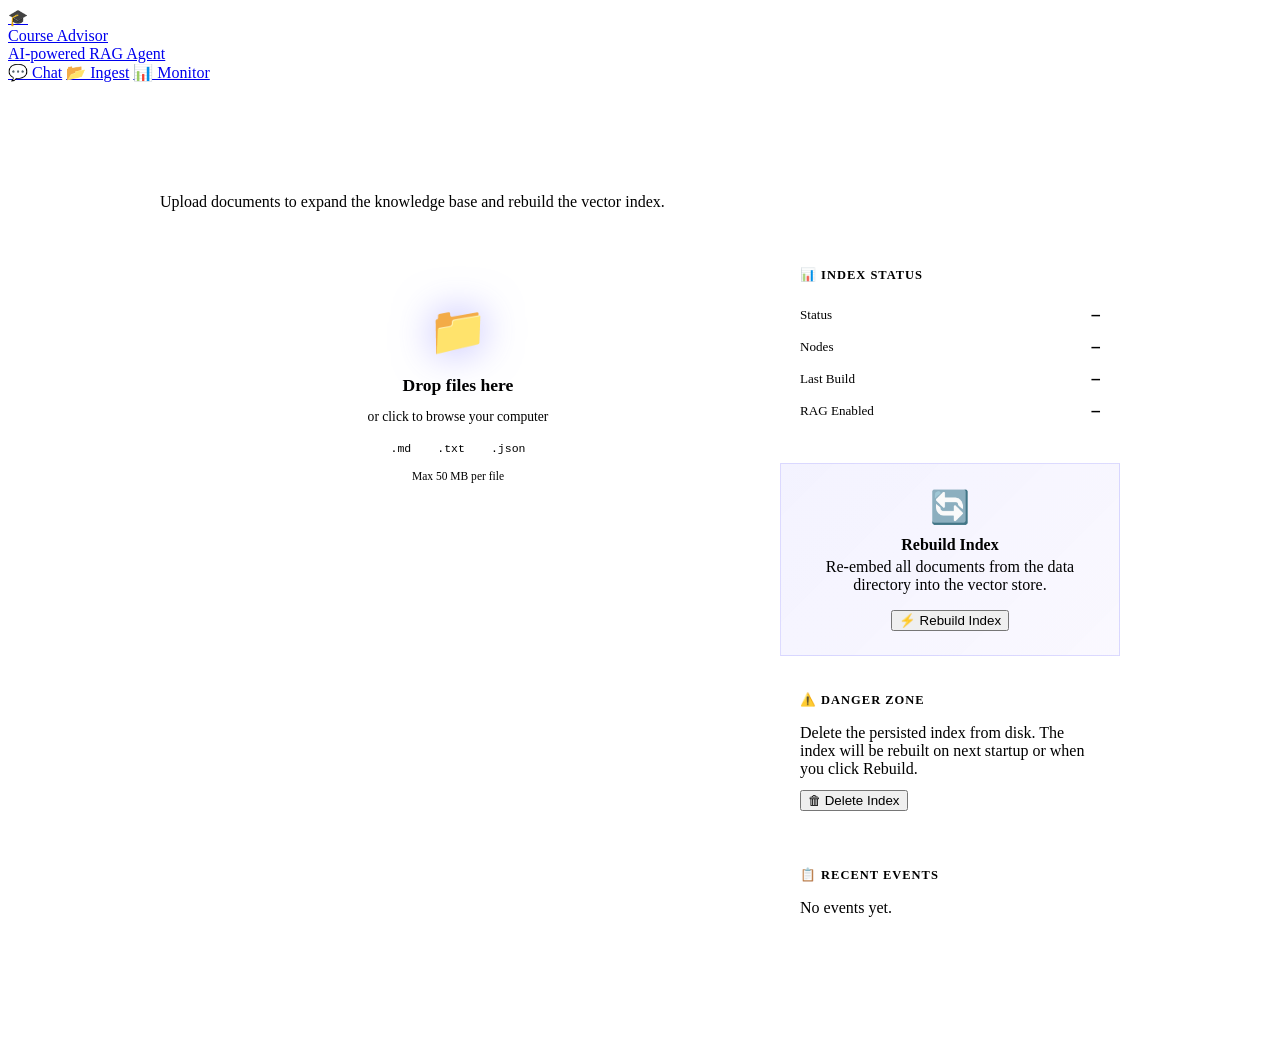
==== app/static/ingest.html @ 17b21879 "feat: full monitoring + ingestion + UI system for Course Advisor Agent - Add in-memory metrics store" ====
<!DOCTYPE html>
<html lang="en">
<head>
  <meta charset="UTF-8" />
  <meta name="viewport" content="width=device-width, initial-scale=1.0" />
  <title>Course Advisor — RAG Ingestion</title>
  <meta name="description" content="Upload documents and manage the RAG knowledge base index." />
  <link rel="stylesheet" href="/static/style.css" />
  <style>
    .ingest-layout {
      max-width: 960px;
      margin: 0 auto;
      padding: 40px 24px 80px;
    }

    .page-header {
      margin-bottom: 36px;
    }

    .page-header h1 {
      font-size: 1.75rem;
      font-weight: 800;
      letter-spacing: -0.04em;
      background: linear-gradient(135deg, var(--text-primary), var(--secondary));
      -webkit-background-clip: text;
      -webkit-text-fill-color: transparent;
      background-clip: text;
    }

    .page-header p {
      color: var(--text-secondary);
      margin-top: 6px;
    }

    /* ── Grid ────────────────────────────────────── */
    .ingest-grid {
      display: grid;
      grid-template-columns: 1fr 340px;
      gap: 24px;
    }

    @media (max-width: 720px) {
      .ingest-grid { grid-template-columns: 1fr; }
    }

    /* ── Drop Zone ───────────────────────────────── */
    .drop-zone {
      border: 2px dashed var(--glass-border);
      border-radius: var(--radius-xl);
      padding: 56px 40px;
      text-align: center;
      cursor: pointer;
      transition: all var(--dur) var(--ease);
      position: relative;
      background: var(--glass-bg);
    }

    .drop-zone.dragover {
      border-color: var(--primary);
      background: rgba(108,99,255,0.08);
      box-shadow: 0 0 0 4px rgba(108,99,255,0.12);
    }

    .drop-zone-icon {
      font-size: 3rem;
      margin-bottom: 16px;
      display: block;
      filter: drop-shadow(0 0 20px rgba(108,99,255,0.5));
    }

    .drop-zone h2 {
      font-size: 1.1rem;
      font-weight: 700;
      color: var(--text-primary);
      margin-bottom: 6px;
    }

    .drop-zone p {
      font-size: 0.85rem;
      color: var(--text-muted);
    }

    .drop-zone .file-input {
      position: absolute;
      inset: 0;
      opacity: 0;
      cursor: pointer;
      width: 100%;
      height: 100%;
    }

    /* ── File list ───────────────────────────────── */
    .file-list {
      margin-top: 20px;
      display: flex;
      flex-direction: column;
      gap: 10px;
    }

    .file-item {
      display: flex;
      align-items: center;
      gap: 12px;
      padding: 12px 16px;
      background: var(--glass-bg);
      border: 1px solid var(--glass-border);
      border-radius: var(--radius-md);
      transition: all var(--dur) var(--ease);
    }

    .file-item.uploading { border-color: rgba(108,99,255,0.4); }
    .file-item.done      { border-color: rgba(16,185,129,0.4); }
    .file-item.error     { border-color: rgba(239,68,68,0.4); }

    .file-icon {
      font-size: 1.5rem;
      flex-shrink: 0;
    }

    .file-meta { flex: 1; min-width: 0; }

    .file-name {
      font-size: 0.85rem;
      font-weight: 600;
      color: var(--text-primary);
      white-space: nowrap;
      overflow: hidden;
      text-overflow: ellipsis;
    }

    .file-size {
      font-size: 0.72rem;
      color: var(--text-muted);
    }

    .file-progress {
      height: 3px;
      background: var(--border);
      border-radius: 2px;
      margin-top: 6px;
      overflow: hidden;
    }

    .file-progress-bar {
      height: 100%;
      background: linear-gradient(90deg, var(--primary), var(--secondary));
      border-radius: 2px;
      transition: width 0.3s var(--ease);
    }

    .remove-btn {
      background: none;
      border: none;
      color: var(--text-muted);
      cursor: pointer;
      font-size: 1rem;
      padding: 4px;
      border-radius: var(--radius-sm);
      transition: color var(--dur) var(--ease);
      flex-shrink: 0;
    }

    .remove-btn:hover { color: var(--error); }

    /* ── Action buttons row ──────────────────────── */
    .action-row {
      display: flex;
      gap: 12px;
      margin-top: 20px;
    }

    /* ── Sidebar cards ───────────────────────────── */
    .side-card {
      padding: 20px;
      border-radius: var(--radius-lg);
      background: var(--glass-bg);
      border: 1px solid var(--glass-border);
      margin-bottom: 16px;
    }

    .side-card-title {
      font-size: 0.78rem;
      font-weight: 700;
      color: var(--text-muted);
      text-transform: uppercase;
      letter-spacing: 0.08em;
      margin-bottom: 16px;
    }

    .stat-row {
      display: flex;
      justify-content: space-between;
      align-items: center;
      padding: 8px 0;
      border-bottom: 1px solid var(--border);
    }

    .stat-row:last-child { border-bottom: none; }

    .stat-label {
      font-size: 0.82rem;
      color: var(--text-secondary);
    }

    .stat-value {
      font-size: 0.88rem;
      font-weight: 600;
      color: var(--text-primary);
      font-family: 'JetBrains Mono', monospace;
    }

    /* ── Rebuild button ──────────────────────────── */
    .rebuild-card {
      padding: 24px;
      border-radius: var(--radius-lg);
      background: linear-gradient(135deg, rgba(108,99,255,0.08), rgba(167,139,250,0.06));
      border: 1px solid rgba(108,99,255,0.2);
      margin-bottom: 16px;
      text-align: center;
    }

    .rebuild-icon {
      font-size: 2rem;
      margin-bottom: 10px;
    }

    /* ── Events log ──────────────────────────────── */
    .events-log {
      max-height: 200px;
      overflow-y: auto;
    }

    .event-item {
      display: flex;
      align-items: flex-start;
      gap: 10px;
      padding: 10px 0;
      border-bottom: 1px solid var(--border);
      font-size: 0.78rem;
    }

    .event-item:last-child { border-bottom: none; }

    .event-icon { flex-shrink: 0; font-size: 1rem; }

    .event-text { flex: 1; color: var(--text-secondary); }

    .event-time {
      color: var(--text-muted);
      white-space: nowrap;
    }

    /* ── Allowed ext chips ───────────────────────── */
    .ext-chips {
      display: flex;
      gap: 6px;
      flex-wrap: wrap;
      margin-top: 8px;
    }

    .ext-chip {
      padding: 3px 10px;
      background: var(--glass-bg);
      border: 1px solid var(--border);
      border-radius: var(--radius-full);
      font-size: 0.72rem;
      font-family: 'JetBrains Mono', monospace;
      color: var(--primary-light);
    }

    /* ── Rebuild progress ────────────────────────── */
    .rebuild-progress {
      display: none;
      margin-top: 14px;
    }

    .rebuild-progress.visible { display: block; }

    .rebuild-bar-track {
      height: 4px;
      background: var(--border);
      border-radius: 2px;
      overflow: hidden;
      margin-top: 8px;
    }

    .rebuild-bar-fill {
      height: 100%;
      background: linear-gradient(90deg, var(--primary), var(--secondary));
      border-radius: 2px;
      animation: indeterminate 1.5s infinite;
      width: 40%;
    }

    @keyframes indeterminate {
      0%   { transform: translateX(-100%); }
      100% { transform: translateX(350%); }
    }
  </style>
</head>
<body>

<!-- ── Navigation ───────────────────────────────────── -->
<nav class="nav">
  <a href="/" class="nav-brand">
    <div class="nav-logo">🎓</div>
    <div>
      <div class="nav-title">Course Advisor</div>
      <div class="nav-subtitle">AI-powered RAG Agent</div>
    </div>
  </a>
  <div class="nav-links">
    <a href="/" class="nav-link">💬 Chat</a>
    <a href="/ingest-ui" class="nav-link active">📂 Ingest</a>
    <a href="/monitor-ui" class="nav-link">📊 Monitor</a>
  </div>
</nav>

<!-- ── Page ─────────────────────────────────────────── -->
<div class="page">
  <div class="ingest-layout">

    <div class="page-header">
      <h1>📂 RAG Knowledge Base</h1>
      <p>Upload documents to expand the knowledge base and rebuild the vector index.</p>
    </div>

    <div class="ingest-grid">

      <!-- Left column -->
      <div>
        <!-- Drop zone -->
        <div class="drop-zone" id="drop-zone">
          <input type="file" class="file-input" id="file-input"
                 multiple accept=".md,.txt,.json" />
          <span class="drop-zone-icon">📁</span>
          <h2>Drop files here</h2>
          <p>or click to browse your computer</p>
          <div class="ext-chips" style="justify-content:center;margin-top:12px;">
            <span class="ext-chip">.md</span>
            <span class="ext-chip">.txt</span>
            <span class="ext-chip">.json</span>
          </div>
          <p style="margin-top:12px;font-size:0.72rem;">Max 50 MB per file</p>
        </div>

        <!-- File list -->
        <div class="file-list" id="file-list"></div>

        <!-- Actions -->
        <div class="action-row" id="action-row" style="display:none;">
          <button class="btn btn-primary" id="btn-upload-all">
            ⬆ Upload All Files
          </button>
          <button class="btn btn-secondary" id="btn-clear-list">
            ✕ Clear
          </button>
        </div>
      </div>

      <!-- Right sidebar -->
      <div>

        <!-- Index status -->
        <div class="side-card" id="status-card">
          <div class="side-card-title">📊 Index Status</div>
          <div class="stat-row">
            <span class="stat-label">Status</span>
            <span class="stat-value" id="idx-status">—</span>
          </div>
          <div class="stat-row">
            <span class="stat-label">Nodes</span>
            <span class="stat-value" id="idx-nodes">—</span>
          </div>
          <div class="stat-row">
            <span class="stat-label">Last Build</span>
            <span class="stat-value" id="idx-last-build">—</span>
          </div>
          <div class="stat-row">
            <span class="stat-label">RAG Enabled</span>
            <span class="stat-value" id="idx-rag">—</span>
          </div>
        </div>

        <!-- Rebuild card -->
        <div class="rebuild-card">
          <div class="rebuild-icon">🔄</div>
          <div style="font-weight:700;margin-bottom:4px;">Rebuild Index</div>
          <div class="text-xs text-muted" style="margin-bottom:16px;">
            Re-embed all documents from the data directory into the vector store.
          </div>
          <button class="btn btn-primary w-full" id="btn-rebuild">
            ⚡ Rebuild Index
          </button>
          <div class="rebuild-progress" id="rebuild-progress">
            <div class="text-xs text-muted" style="margin-top:12px;">Rebuilding index…</div>
            <div class="rebuild-bar-track"><div class="rebuild-bar-fill"></div></div>
          </div>
        </div>

        <!-- Danger zone -->
        <div class="side-card">
          <div class="side-card-title">⚠️ Danger Zone</div>
          <p class="text-xs text-muted" style="margin-bottom:12px;">
            Delete the persisted index from disk. The index will be rebuilt on next startup or when you click Rebuild.
          </p>
          <button class="btn btn-danger btn-sm w-full" id="btn-delete-index">
            🗑 Delete Index
          </button>
        </div>

        <!-- Events log -->
        <div class="side-card">
          <div class="side-card-title">📋 Recent Events</div>
          <div class="events-log" id="events-log">
            <div class="text-xs text-muted">No events yet.</div>
          </div>
        </div>

      </div>
    </div>
  </div>
</div>

<div id="toast-container"></div>

<script>
/* ══════════════════════════════════════════════════
   Ingest UI — vanilla JS
   ══════════════════════════════════════════════════ */

const $ = id => document.getElementById(id);

// ── State ──────────────────────────────────────────
let pendingFiles = []; // File objects waiting to be uploaded
let statusInterval = null;

// ── DOM ────────────────────────────────────────────
const dropZone     = $('drop-zone');
const fileInput    = $('file-input');
const fileList     = $('file-list');
const actionRow    = $('action-row');
const btnUploadAll = $('btn-upload-all');
const btnClearList = $('btn-clear-list');
const btnRebuild   = $('btn-rebuild');
const btnDelete    = $('btn-delete-index');
const eventsLog    = $('events-log');
const rebuildProg  = $('rebuild-progress');

// ── Drop zone ──────────────────────────────────────
dropZone.addEventListener('dragover', e => {
  e.preventDefault();
  dropZone.classList.add('dragover');
});

dropZone.addEventListener('dragleave', () => dropZone.classList.remove('dragover'));

dropZone.addEventListener('drop', e => {
  e.preventDefault();
  dropZone.classList.remove('dragover');
  addFiles([...e.dataTransfer.files]);
});

fileInput.addEventListener('change', () => {
  addFiles([...fileInput.files]);
  fileInput.value = '';
});

function addFiles(files) {
  const allowed = ['.md', '.txt', '.json'];
  files.forEach(f => {
    const ext = '.' + f.name.split('.').pop().toLowerCase();
    if (!allowed.includes(ext)) {
      toast(`${f.name} — unsupported type (${ext})`, 'error');
      return;
    }
    if (f.size > 50 * 1024 * 1024) {
      toast(`${f.name} exceeds 50 MB limit`, 'error');
      return;
    }
    if (pendingFiles.find(p => p.name === f.name)) return; // dedupe
    pendingFiles.push(f);
  });
  renderFileList();
}

function renderFileList() {
  fileList.innerHTML = '';
  if (pendingFiles.length === 0) {
    actionRow.style.display = 'none';
    return;
  }
  actionRow.style.display = 'flex';

  pendingFiles.forEach((f, i) => {
    const ext = f.name.split('.').pop().toLowerCase();
    const icon = ext === 'json' ? '📋' : ext === 'md' ? '📝' : '📄';
    const el = document.createElement('div');
    el.className = 'file-item';
    el.id = `file-item-${i}`;
    el.innerHTML = `
      <span class="file-icon">${icon}</span>
      <div class="file-meta">
        <div class="file-name">${escHtml(f.name)}</div>
        <div class="file-size">${formatBytes(f.size)} · .${ext}</div>
        <div class="file-progress" style="display:none" id="prog-${i}">
          <div class="file-progress-bar" id="prog-bar-${i}" style="width:0%"></div>
        </div>
      </div>
      <button class="remove-btn" onclick="removeFile(${i})" title="Remove">✕</button>`;
    fileList.appendChild(el);
  });
}

function removeFile(i) {
  pendingFiles.splice(i, 1);
  renderFileList();
}

// ── Upload all ─────────────────────────────────────
btnUploadAll.addEventListener('click', async () => {
  if (pendingFiles.length === 0) return;

  btnUploadAll.disabled = true;
  btnUploadAll.textContent = '⬆ Uploading…';

  let succeeded = 0;
  let failed = 0;

  for (let i = 0; i < pendingFiles.length; i++) {
    const f = pendingFiles[i];
    const item = $(`file-item-${i}`);
    const prog = $(`prog-${i}`);
    const progBar = $(`prog-bar-${i}`);

    item.classList.add('uploading');
    prog.style.display = 'block';
    progBar.style.width = '30%';

    try {
      const fd = new FormData();
      fd.append('file', f);

      const res = await fetch('/ingest/upload', { method: 'POST', body: fd });
      progBar.style.width = '100%';

      if (!res.ok) {
        const err = await res.json().catch(() => ({}));
        throw new Error(err.detail || res.statusText);
      }

      item.classList.remove('uploading');
      item.classList.add('done');
      addEvent('upload', `📤 ${f.name} uploaded`, true);
      succeeded++;

    } catch (err) {
      item.classList.remove('uploading');
      item.classList.add('error');
      addEvent('upload', `❌ ${f.name}: ${err.message}`, false);
      failed++;
      toast(`Upload failed: ${f.name}`, 'error');
    }
  }

  btnUploadAll.textContent = `✓ Done (${succeeded} uploaded)`;
  setTimeout(() => {
    pendingFiles = [];
    renderFileList();
    btnUploadAll.disabled = false;
    btnUploadAll.textContent = '⬆ Upload All Files';
  }, 2500);

  if (succeeded > 0) {
    toast(`${succeeded} file(s) uploaded. Click Rebuild to update the index.`, 'success');
  }
});

btnClearList.addEventListener('click', () => {
  pendingFiles = [];
  renderFileList();
});

// ── Rebuild ────────────────────────────────────────
btnRebuild.addEventListener('click', async () => {
  const confirmed = confirm('Start a full index rebuild? This may take several minutes.');
  if (!confirmed) return;

  btnRebuild.disabled = true;
  btnRebuild.textContent = '⏳ Starting rebuild…';
  rebuildProg.classList.add('visible');

  try {
    const res = await fetch('/ingest/rebuild', { method: 'POST' });
    const data = await res.json();

    if (res.status === 409) {
      toast('A rebuild is already in progress!', 'warning');
      return;
    }

    if (!res.ok) throw new Error(data.detail || res.statusText);

    toast('Rebuild started in background. Status updates below.', 'info');
    addEvent('rebuild', '🔄 Index rebuild started…', true);
    btnRebuild.textContent = '⏳ Rebuilding…';

    // Poll status
    pollRebuildStatus();

  } catch (err) {
    toast('Rebuild failed: ' + err.message, 'error');
    addEvent('rebuild', '❌ Rebuild failed: ' + err.message, false);
    resetRebuildBtn();
  }
});

function pollRebuildStatus() {
  if (statusInterval) clearInterval(statusInterval);

  statusInterval = setInterval(async () => {
    try {
      const res = await fetch('/ingest/status');
      const data = await res.json();
      renderStatus(data);

      if (!data.rebuild_in_progress) {
        clearInterval(statusInterval);
        statusInterval = null;
        resetRebuildBtn();
        rebuildProg.classList.remove('visible');

        const info = data.last_rebuild_info || {};
        if (info.status === 'completed') {
          addEvent('rebuild', `✅ Rebuild done: ${info.node_count} nodes in ${info.duration_ms?.toFixed(0)}ms`, true);
          toast(`Rebuild complete! ${info.node_count} nodes indexed.`, 'success');
        } else if (info.status === 'failed') {
          addEvent('rebuild', `❌ Rebuild failed: ${info.error}`, false);
          toast('Rebuild failed: ' + info.error, 'error');
        }
      }
    } catch (e) { /* ignore transient errors */ }
  }, 3000);
}

function resetRebuildBtn() {
  btnRebuild.disabled = false;
  btnRebuild.textContent = '⚡ Rebuild Index';
}

// ── Delete index ───────────────────────────────────
btnDelete.addEventListener('click', async () => {
  const confirmed = confirm('Delete the persisted index? You will need to rebuild to use RAG.');
  if (!confirmed) return;

  try {
    const res = await fetch('/ingest/index', { method: 'DELETE' });
    const data = await res.json();
    if (!res.ok) throw new Error(data.detail);
    toast('Index deleted.', 'info');
    addEvent('delete', '🗑 Index deleted from disk', true);
    loadStatus();
  } catch (err) {
    toast('Delete failed: ' + err.message, 'error');
  }
});

// ── Status ─────────────────────────────────────────
async function loadStatus() {
  try {
    const res = await fetch('/ingest/status');
    const data = await res.json();
    renderStatus(data);

    // Load events from metrics
    const mres = await fetch('/metrics/summary');
    const mdata = await mres.json();
    const events = (mdata.ingest_events || []).reverse();
    if (events.length > 0) {
      eventsLog.innerHTML = '';
      events.forEach(e => {
        addEventEl(e.action, getEventText(e), e.success, e.timestamp);
      });
    }
  } catch (e) {
    console.warn('Status load failed:', e);
  }
}

function getEventText(e) {
  if (e.action === 'upload')  return `📤 ${e.filename || 'file'} uploaded`;
  if (e.action === 'rebuild') {
    if (e.success) return `✅ Rebuild: ${e.node_count_after} nodes (${e.duration_ms?.toFixed(0)}ms)`;
    return `❌ Rebuild failed: ${e.error_msg}`;
  }
  if (e.action === 'delete')  return '🗑 Index deleted';
  return e.action;
}

function renderStatus(data) {
  $('idx-status').innerHTML = data.index_exists
    ? '<span class="badge badge-success">✓ Ready</span>'
    : '<span class="badge badge-warning">⚠ Not built</span>';

  $('idx-nodes').textContent = data.node_count?.toLocaleString() ?? '0';
  $('idx-last-build').textContent = data.last_build_time
    ? new Date(data.last_build_time).toLocaleString()
    : 'Never';
  $('idx-rag').innerHTML = data.rag_enabled
    ? '<span class="badge badge-success">Enabled</span>'
    : '<span class="badge badge-error">Disabled</span>';
}

// ── Events log ─────────────────────────────────────
function addEvent(action, text, success, ts) {
  if (eventsLog.querySelector('.text-xs.text-muted')) eventsLog.innerHTML = '';
  addEventEl(action, text, success, ts || new Date().toISOString());
}

function addEventEl(action, text, success, ts) {
  const el = document.createElement('div');
  el.className = 'event-item';
  el.innerHTML = `
    <span class="event-icon">${success ? '✅' : '❌'}</span>
    <span class="event-text">${escHtml(text)}</span>
    <span class="event-time">${relTime(ts)}</span>`;
  eventsLog.insertBefore(el, eventsLog.firstChild);
}

// ── Helpers ────────────────────────────────────────
function formatBytes(b) {
  if (b < 1024)       return b + ' B';
  if (b < 1048576)    return (b / 1024).toFixed(1) + ' KB';
  return (b / 1048576).toFixed(1) + ' MB';
}

function escHtml(s) {
  return String(s)
    .replace(/&/g,'&amp;').replace(/</g,'&lt;')
    .replace(/>/g,'&gt;').replace(/"/g,'&quot;');
}

function relTime(iso) {
  try {
    const d = (Date.now() - new Date(iso).getTime()) / 1000;
    if (d < 60) return 'just now';
    if (d < 3600) return Math.floor(d/60) + 'm ago';
    return Math.floor(d/3600) + 'h ago';
  } catch { return ''; }
}

function toast(msg, type = 'info') {
  const t = document.createElement('div');
  t.className = `toast toast-${type}`;
  const icon = type === 'success' ? '✅' : type === 'error' ? '❌' : type === 'warning' ? '⚠️' : 'ℹ️';
  t.innerHTML = icon + ' ' + escHtml(msg);
  $('toast-container').appendChild(t);
  setTimeout(() => t.remove(), 4500);
}

// ── Init ───────────────────────────────────────────
loadStatus();
setInterval(loadStatus, 15000);
</script>

</body>
</html>
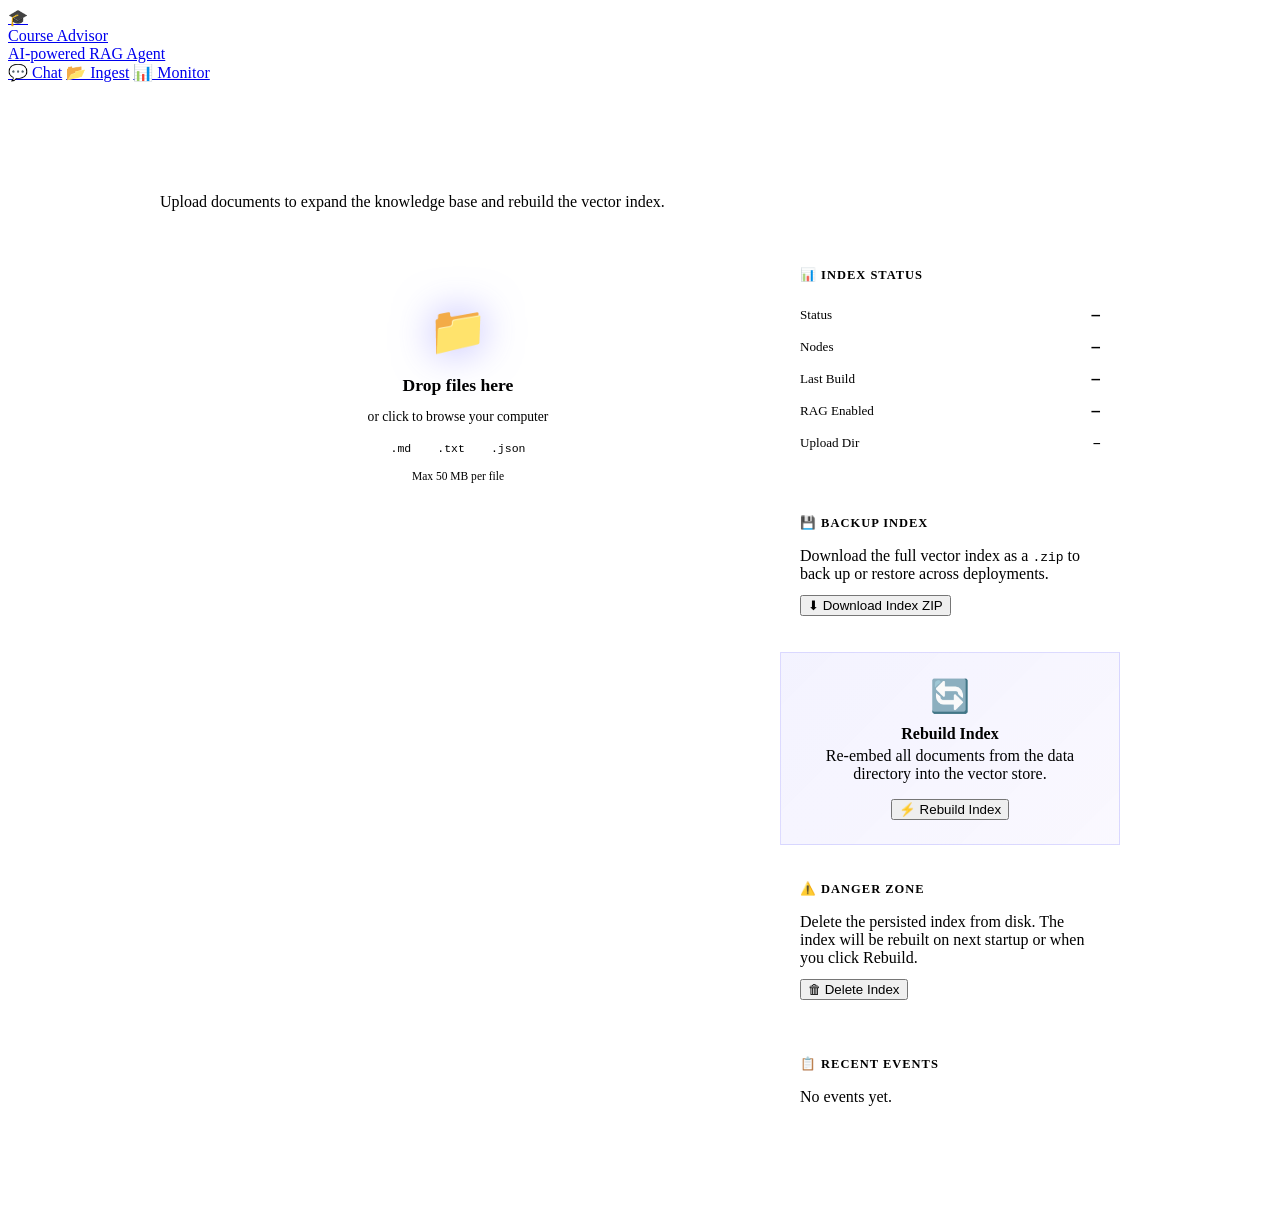
==== commit e3e9364a: "fix(chat,ingestion): resolve Groq tool schema issue, enable SSE streaming, and improve persistent st" ====
--- a/app/static/ingest.html
+++ b/app/static/ingest.html
@@ -380,6 +380,22 @@
             <span class="stat-label">RAG Enabled</span>
             <span class="stat-value" id="idx-rag">—</span>
           </div>
+          <div class="stat-row">
+            <span class="stat-label">Upload Dir</span>
+            <span class="stat-value" id="idx-upload-root" style="font-size:0.68rem;word-break:break-all;">—</span>
+          </div>
+        </div>
+
+        <!-- Download index -->
+        <div class="side-card">
+          <div class="side-card-title">💾 Backup Index</div>
+          <p class="text-xs text-muted" style="margin-bottom:12px;">
+            Download the full vector index as a <code>.zip</code> to back up or restore across deployments.
+          </p>
+          <button class="btn btn-secondary w-full" id="btn-download-index">
+            ⬇ Download Index ZIP
+          </button>
+          <div id="download-status" style="margin-top:8px;font-size:0.75rem;color:var(--text-muted);display:none;"></div>
         </div>
 
         <!-- Rebuild card -->
@@ -444,6 +460,8 @@
 const btnClearList = $('btn-clear-list');
 const btnRebuild   = $('btn-rebuild');
 const btnDelete    = $('btn-delete-index');
+const btnDownload  = $('btn-download-index');
+const dlStatus     = $('download-status');
 const eventsLog    = $('events-log');
 const rebuildProg  = $('rebuild-progress');
 
@@ -665,6 +683,39 @@
   }
 });
 
+// ── Download index ───────────────────────────────
+btnDownload.addEventListener('click', async () => {
+  dlStatus.style.display = 'block';
+  dlStatus.textContent = '⏳ Preparing zip…';
+  btnDownload.disabled = true;
+  try {
+    const res = await fetch('/ingest/download');
+    if (!res.ok) {
+      const err = await res.json().catch(() => ({}));
+      throw new Error(err.detail || res.statusText);
+    }
+    // Extract filename from Content-Disposition header
+    const cd = res.headers.get('Content-Disposition') || '';
+    const match = cd.match(/filename="([^"]+)"/);
+    const filename = match ? match[1] : 'rag_index.zip';
+    // Trigger browser download
+    const blob = await res.blob();
+    const url = URL.createObjectURL(blob);
+    const a = document.createElement('a');
+    a.href = url; a.download = filename;
+    document.body.appendChild(a); a.click();
+    document.body.removeChild(a);
+    URL.revokeObjectURL(url);
+    dlStatus.textContent = `✅ Downloaded: ${filename}`;
+    addEvent('download', `💾 Index downloaded as ${filename}`, true);
+  } catch (err) {
+    dlStatus.textContent = '❌ ' + err.message;
+    toast('Download failed: ' + err.message, 'error');
+  } finally {
+    btnDownload.disabled = false;
+  }
+});
+
 // ── Status ─────────────────────────────────────────
 async function loadStatus() {
   try {
@@ -693,7 +744,8 @@
     if (e.success) return `✅ Rebuild: ${e.node_count_after} nodes (${e.duration_ms?.toFixed(0)}ms)`;
     return `❌ Rebuild failed: ${e.error_msg}`;
   }
-  if (e.action === 'delete')  return '🗑 Index deleted';
+  if (e.action === 'delete')   return '🗑 Index deleted';
+  if (e.action === 'download') return '💾 Index downloaded';
   return e.action;
 }
 
@@ -709,6 +761,8 @@
   $('idx-rag').innerHTML = data.rag_enabled
     ? '<span class="badge badge-success">Enabled</span>'
     : '<span class="badge badge-error">Disabled</span>';
+  const uploadEl = $('idx-upload-root');
+  if (uploadEl) uploadEl.textContent = data.upload_root || '—';
 }
 
 // ── Events log ─────────────────────────────────────
